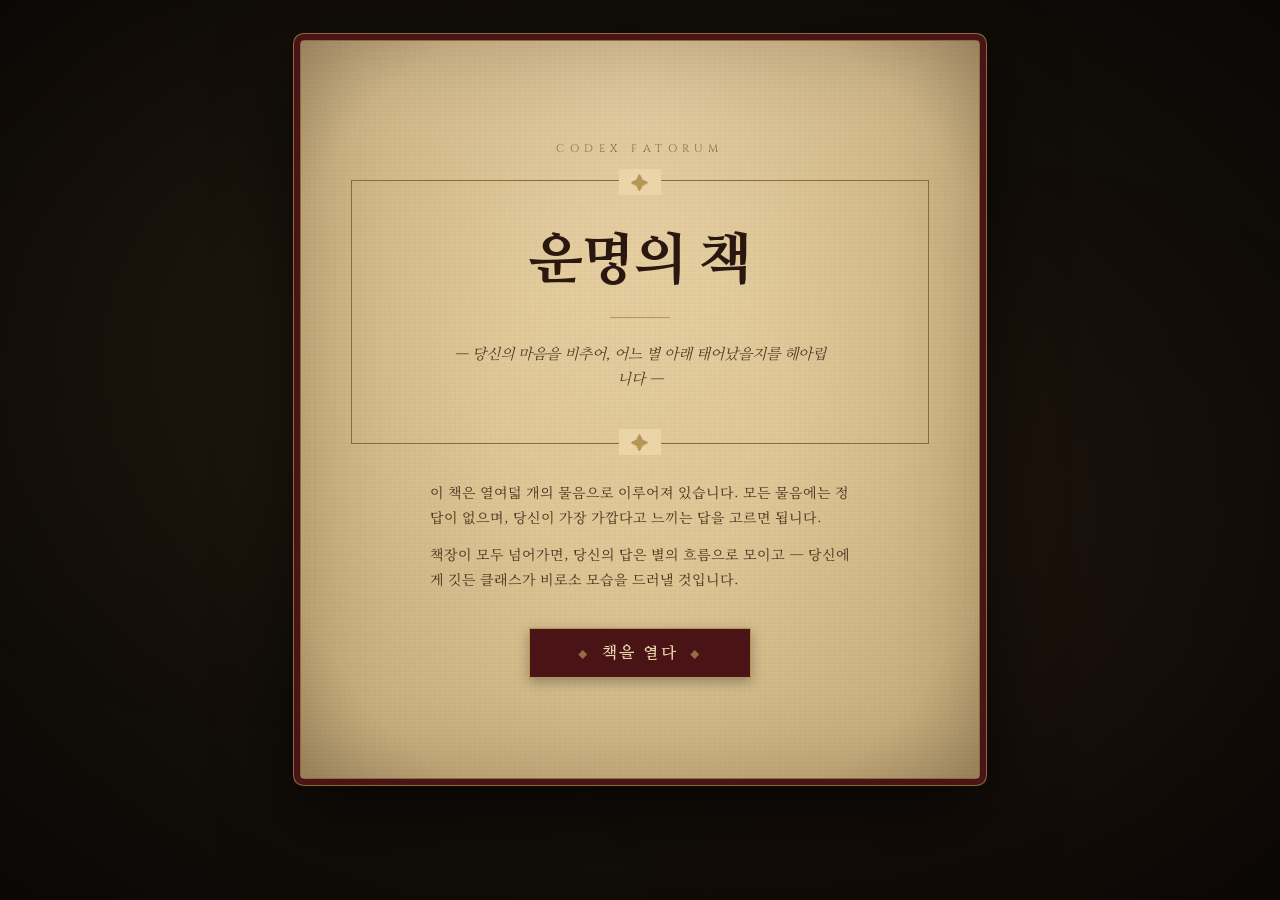
==== index.html @ a3064c16 "Add files via upload" ====
<!DOCTYPE html>
<html lang="ko">
<head>
<meta charset="UTF-8">
<meta name="viewport" content="width=device-width, initial-scale=1.0">
<title>운명의 책 — 당신의 클래스를 비추다</title>
<meta name="description" content="당신의 마음을 비추어, 어울리는 클래스를 만들어주는 운명의 책.">

<link rel="preconnect" href="https://fonts.googleapis.com">
<link rel="preconnect" href="https://fonts.gstatic.com" crossorigin>
<link href="https://fonts.googleapis.com/css2?family=Nanum+Myeongjo:wght@400;700;800&family=Noto+Serif+KR:wght@300;400;500;600;700&family=Cinzel:wght@400;600;700&display=swap" rel="stylesheet">

<link rel="stylesheet" href="style.css">
</head>

<body>
  <main class="book">

    <!-- ========== COVER ========== -->
    <section class="screen active" id="screen-cover">
      <div class="cover">
        <p class="cover-eyebrow">Codex Fatorum</p>
        <div class="cover-frame">
          <h1 class="cover-title">운명의 책</h1>
          <div class="cover-rule"></div>
          <p class="cover-subtitle">— 당신의 마음을 비추어, 어느 별 아래 태어났을지를 헤아립니다 —</p>
        </div>

        <div class="cover-body">
          <p>이 책은 열여덟 개의 물음으로 이루어져 있습니다. 모든 물음에는 정답이 없으며, 당신이 가장 가깝다고 느끼는 답을 고르면 됩니다.</p>
          <p>책장이 모두 넘어가면, 당신의 답은 별의 흐름으로 모이고 — 당신에게 깃든 클래스가 비로소 모습을 드러낼 것입니다.</p>
        </div>

        <button class="btn" id="btn-start">책을 열다</button>
      </div>
    </section>

    <!-- ========== QUIZ ========== -->
    <section class="screen" id="screen-quiz">
      <header class="quiz-header">
        <div class="quiz-page" id="qPage">PAGE 1 / 18</div>
        <div class="quiz-progress">
          <div class="quiz-progress-fill" id="qProgress"></div>
        </div>
        <div class="quiz-page">✦</div>
      </header>

      <span class="question-mark">Quaestio</span>
      <h2 class="question" id="qText"></h2>

      <div class="choices" id="qChoices"></div>
    </section>

    <!-- ========== LOADING ========== -->
    <section class="screen" id="screen-loading">
      <div class="loading">
        <div class="sigil">
          <svg viewBox="0 0 100 100" aria-hidden="true">
            <circle cx="50" cy="50" r="45"/>
            <circle cx="50" cy="50" r="35"/>
            <circle cx="50" cy="50" r="20"/>
            <path d="M 50 5 L 50 95 M 5 50 L 95 50"/>
            <path d="M 18 18 L 82 82 M 82 18 L 18 82"/>
            <circle cx="50" cy="5" r="2" fill="currentColor"/>
            <circle cx="50" cy="95" r="2" fill="currentColor"/>
            <circle cx="5" cy="50" r="2" fill="currentColor"/>
            <circle cx="95" cy="50" r="2" fill="currentColor"/>
          </svg>
        </div>
        <p class="loading-title">당신의 운명을 읽고 있습니다</p>
        <div class="loading-text">
          <span class="step">— 별의 흐름을 헤아리는 중 —</span>
          <span class="step">— 당신의 답을 그림자로 엮는 중 —</span>
          <span class="step">— 책장에 이름이 새겨지는 중 —</span>
        </div>
      </div>
    </section>

    <!-- ========== ERROR ========== -->
    <section class="screen" id="screen-error">
      <div class="cover">
        <p class="cover-eyebrow">Error</p>
        <div class="cover-frame">
          <h1 class="cover-title" style="font-size: clamp(24px, 5vw, 32px);">책장이 열리지 않았습니다</h1>
        </div>
        <div class="error-box" id="errorMsg"></div>
        <button class="btn" id="btn-retry">처음으로 돌아가기</button>
      </div>
    </section>

    <!-- ========== RESULT ========== -->
    <section class="screen" id="screen-result">
      <p class="result-eyebrow">Tua Classis</p>
      <h1 class="result-class" id="rClass"></h1>
      <p class="result-tagline" id="rTagline"></p>

      <div class="result-divider"><span class="result-divider-mark">✦</span></div>

      <p class="result-section-title">Arma — 무기</p>
      <div class="weapons">
        <p class="weapon-row"><span class="weapon-label">主</span><span id="rPrimary"></span></p>
        <p class="weapon-row"><span class="weapon-label">副</span><span id="rSecondary"></span></p>
      </div>

      <div class="result-divider"><span class="result-divider-mark">✦</span></div>

      <p class="result-section-title">Artes — 능력</p>
      <div class="skills" id="rSkills"></div>

      <div class="result-divider"><span class="result-divider-mark">✦</span></div>

      <p class="result-section-title">Donum — 퍽</p>
      <div class="perks" id="rPerks"></div>

      <div class="result-divider"><span class="result-divider-mark">✦</span></div>

      <p class="result-section-title">Interpretatio — 해설</p>
      <div class="interpretation" id="rInterpretation"></div>

      <div class="result-actions">
        <button class="btn btn-ghost" id="btn-restart">다시 책을 열다</button>
      </div>
    </section>

  </main>

<script src="app.js"></script>
</body>
</html>
---- style.css ----
/* ============================================
 * 운명의 책 — Spellbook aesthetic
 * Aged parchment on dark velvet, burgundy & gold
 * ============================================ */

:root {
  --bg-velvet: #15100a;
  --bg-deep: #0a0705;
  --paper: #ead4a8;
  --paper-shade: #d4ba85;
  --paper-fold: #b89968;
  --ink: #2a1810;
  --ink-soft: #4a3320;
  --ink-faint: #7a5a3a;
  --burgundy: #6e1d20;
  --burgundy-deep: #4a1316;
  --gold: #b89456;
  --gold-bright: #e0c075;
  --gold-faint: #8a6b3a;
  --success: #2d5a2d;
}

* { box-sizing: border-box; margin: 0; padding: 0; }

html, body {
  min-height: 100vh;
  font-family: 'Noto Serif KR', serif;
  color: var(--ink);
  background: var(--bg-deep);
  overflow-x: hidden;
}

/* === BACKDROP === */
body {
  background:
    radial-gradient(ellipse at center, #2a1d10 0%, #15100a 50%, #0a0705 100%),
    var(--bg-deep);
  background-attachment: fixed;
  padding: 40px 20px;
  display: flex;
  justify-content: center;
  align-items: flex-start;
  position: relative;
}

body::before {
  content: '';
  position: fixed;
  inset: 0;
  background-image:
    radial-gradient(circle at 20% 30%, rgba(184, 148, 86, 0.04) 0%, transparent 40%),
    radial-gradient(circle at 80% 70%, rgba(110, 29, 32, 0.05) 0%, transparent 40%);
  pointer-events: none;
  z-index: 0;
}

/* === BOOK === */
.book {
  width: 100%;
  max-width: 680px;
  background: radial-gradient(ellipse at top, var(--paper) 0%, var(--paper-shade) 100%);
  border: 1px solid var(--gold-faint);
  border-radius: 4px;
  box-shadow:
    0 0 0 6px var(--burgundy-deep),
    0 0 0 7px var(--gold-faint),
    0 30px 80px rgba(0, 0, 0, 0.7),
    inset 0 0 80px rgba(74, 51, 32, 0.25);
  padding: 60px 50px;
  position: relative;
  z-index: 1;
  min-height: 600px;
}

/* paper grain texture */
.book::before {
  content: '';
  position: absolute;
  inset: 0;
  background:
    repeating-linear-gradient(0deg,
      transparent 0px, transparent 2px,
      rgba(74, 51, 32, 0.015) 2px, rgba(74, 51, 32, 0.015) 4px),
    repeating-linear-gradient(90deg,
      transparent 0px, transparent 3px,
      rgba(74, 51, 32, 0.01) 3px, rgba(74, 51, 32, 0.01) 5px);
  pointer-events: none;
  border-radius: 4px;
  mix-blend-mode: multiply;
}

/* vignette */
.book::after {
  content: '';
  position: absolute;
  inset: 0;
  background: radial-gradient(ellipse at center,
    transparent 30%,
    rgba(74, 51, 32, 0.1) 80%,
    rgba(42, 24, 16, 0.25) 100%);
  pointer-events: none;
  border-radius: 4px;
}

/* === SCREEN MGMT === */
.screen { display: none; position: relative; z-index: 2; }
.screen.active { display: block; animation: fadeIn 0.8s ease-out; }

@keyframes fadeIn {
  from { opacity: 0; transform: translateY(8px); }
  to { opacity: 1; transform: translateY(0); }
}

/* === COVER === */
.cover {
  text-align: center;
  padding: 40px 0;
}

.cover-frame {
  border: 1px solid var(--gold-faint);
  padding: 50px 30px;
  margin: 20px 0 36px;
  position: relative;
}

.cover-frame::before,
.cover-frame::after {
  content: '✦';
  position: absolute;
  color: var(--gold);
  font-size: 18px;
  background: var(--paper);
  padding: 0 12px;
}
.cover-frame::before { top: -12px; left: 50%; transform: translateX(-50%); }
.cover-frame::after { bottom: -12px; left: 50%; transform: translateX(-50%); }

.cover-eyebrow {
  font-family: 'Cinzel', serif;
  font-size: 11px;
  letter-spacing: 0.5em;
  color: var(--gold-faint);
  margin-bottom: 24px;
  text-transform: uppercase;
}

.cover-title {
  font-family: 'Nanum Myeongjo', serif;
  font-weight: 800;
  font-size: clamp(36px, 7vw, 56px);
  color: var(--ink);
  line-height: 1.1;
  margin-bottom: 18px;
  letter-spacing: -0.02em;
}

.cover-rule {
  width: 60px;
  height: 1px;
  background: var(--gold);
  margin: 24px auto;
}

.cover-subtitle {
  font-family: 'Nanum Myeongjo', serif;
  font-style: italic;
  color: var(--ink-soft);
  font-size: 15px;
  line-height: 1.7;
  max-width: 380px;
  margin: 0 auto;
}

.cover-body {
  color: var(--ink-soft);
  font-size: 14px;
  line-height: 1.8;
  max-width: 420px;
  margin: 0 auto 36px;
  text-align: left;
}

.cover-body p { margin-bottom: 12px; }

/* === BUTTONS === */
.btn {
  font-family: 'Nanum Myeongjo', serif;
  font-size: 16px;
  font-weight: 700;
  color: var(--paper);
  background: var(--burgundy-deep);
  border: 1px solid var(--gold);
  padding: 14px 36px;
  cursor: pointer;
  letter-spacing: 0.15em;
  transition: all 0.3s ease;
  box-shadow: 0 4px 12px rgba(0, 0, 0, 0.3);
}

.btn:hover {
  background: var(--burgundy);
  box-shadow: 0 6px 20px rgba(0, 0, 0, 0.4), 0 0 20px rgba(184, 148, 86, 0.2);
  transform: translateY(-1px);
}

.btn::before, .btn::after {
  content: '◆';
  color: var(--gold);
  font-size: 10px;
  margin: 0 12px;
  opacity: 0.7;
}

.btn-ghost {
  background: transparent;
  color: var(--ink-soft);
  border: 1px solid var(--gold-faint);
  font-size: 13px;
  padding: 10px 24px;
  letter-spacing: 0.1em;
}

.btn-ghost:hover {
  background: rgba(184, 148, 86, 0.1);
  color: var(--ink);
  box-shadow: none;
}

.btn-ghost::before, .btn-ghost::after { display: none; }

/* === QUIZ === */
.quiz-header {
  display: flex;
  justify-content: space-between;
  align-items: center;
  margin-bottom: 36px;
  padding-bottom: 20px;
  border-bottom: 1px solid var(--gold-faint);
}

.quiz-page {
  font-family: 'Cinzel', serif;
  font-size: 12px;
  letter-spacing: 0.3em;
  color: var(--gold-faint);
}

.quiz-progress {
  flex: 1;
  margin: 0 24px;
  height: 1px;
  background: rgba(184, 148, 86, 0.2);
  position: relative;
}

.quiz-progress-fill {
  position: absolute;
  left: 0;
  top: -1px;
  height: 3px;
  background: var(--gold);
  transition: width 0.5s ease;
  box-shadow: 0 0 8px rgba(184, 148, 86, 0.5);
  width: 5%;
}

.question-mark {
  font-family: 'Cinzel', serif;
  color: var(--gold);
  font-size: 14px;
  letter-spacing: 0.4em;
  margin-bottom: 18px;
  display: block;
}

.question {
  font-family: 'Nanum Myeongjo', serif;
  font-weight: 700;
  font-size: clamp(20px, 3vw, 24px);
  line-height: 1.5;
  color: var(--ink);
  margin-bottom: 36px;
  min-height: 100px;
}

.choices { display: flex; flex-direction: column; gap: 12px; }

.choice {
  background: rgba(255, 251, 240, 0.4);
  border: 1px solid rgba(184, 148, 86, 0.3);
  padding: 18px 22px;
  font-family: 'Noto Serif KR', serif;
  font-size: 15px;
  line-height: 1.6;
  color: var(--ink);
  text-align: left;
  cursor: pointer;
  transition: all 0.25s ease;
  position: relative;
  overflow: hidden;
}

.choice::before {
  content: attr(data-mark);
  font-family: 'Cinzel', serif;
  color: var(--gold-faint);
  font-size: 13px;
  font-weight: 700;
  margin-right: 14px;
  letter-spacing: 0.1em;
}

.choice:hover {
  background: rgba(255, 251, 240, 0.8);
  border-color: var(--gold);
  transform: translateX(4px);
  box-shadow: -3px 0 0 var(--burgundy);
}

.choice:hover::before { color: var(--burgundy); }

.choice:disabled {
  opacity: 0.4;
  cursor: not-allowed;
  transform: none;
}

/* === LOADING === */
.loading {
  text-align: center;
  padding: 60px 20px;
}

.sigil {
  width: 90px;
  height: 90px;
  margin: 0 auto 32px;
  position: relative;
  color: var(--gold);
  animation: spin 8s linear infinite;
}

.sigil svg { width: 100%; height: 100%; }
.sigil svg circle, .sigil svg path { stroke: currentColor; fill: none; stroke-width: 1; }
.sigil svg circle[fill="currentColor"] { fill: currentColor; stroke: none; }

@keyframes spin {
  from { transform: rotate(0deg); }
  to { transform: rotate(360deg); }
}

.sigil::after {
  content: '';
  position: absolute;
  inset: -12px;
  border-radius: 50%;
  background: radial-gradient(circle, rgba(224, 192, 117, 0.3) 0%, transparent 60%);
  animation: pulse 2.4s ease-in-out infinite;
}

@keyframes pulse {
  0%, 100% { opacity: 0.3; transform: scale(0.9); }
  50% { opacity: 0.6; transform: scale(1.15); }
}

.loading-title {
  font-family: 'Nanum Myeongjo', serif;
  font-weight: 700;
  font-size: clamp(22px, 4vw, 28px);
  color: var(--ink);
  margin-bottom: 18px;
  letter-spacing: 0.02em;
}

.loading-title::after {
  content: '';
  display: inline-block;
  width: 1ch;
  text-align: left;
  animation: dots 1.6s steps(4, end) infinite;
}

@keyframes dots {
  0%, 25% { content: ''; }
  26%, 50% { content: '.'; }
  51%, 75% { content: '..'; }
  76%, 100% { content: '...'; }
}

.loading-text {
  font-family: 'Nanum Myeongjo', serif;
  font-style: italic;
  color: var(--ink-soft);
  font-size: 15px;
  line-height: 1.9;
}

.loading-text .step {
  display: block;
  opacity: 0.5;
  margin: 4px 0;
  animation: fadeStep 4s ease-in-out infinite;
}
.loading-text .step:nth-child(2) { animation-delay: 1.3s; }
.loading-text .step:nth-child(3) { animation-delay: 2.6s; }

@keyframes fadeStep {
  0%, 100% { opacity: 0.3; }
  50% { opacity: 1; }
}

/* === RESULT === */
.result-eyebrow {
  font-family: 'Cinzel', serif;
  font-size: 11px;
  letter-spacing: 0.5em;
  color: var(--gold-faint);
  text-align: center;
  margin-bottom: 20px;
}

.result-class {
  font-family: 'Nanum Myeongjo', serif;
  font-weight: 800;
  font-size: clamp(36px, 6vw, 48px);
  color: var(--ink);
  text-align: center;
  line-height: 1.1;
  margin-bottom: 14px;
}

.result-tagline {
  font-family: 'Nanum Myeongjo', serif;
  font-style: italic;
  color: var(--burgundy);
  font-size: 16px;
  text-align: center;
  margin-bottom: 32px;
  line-height: 1.6;
}

.result-divider {
  display: flex;
  align-items: center;
  margin: 36px 0 28px;
  gap: 14px;
}

.result-divider::before,
.result-divider::after {
  content: '';
  flex: 1;
  height: 1px;
  background: var(--gold-faint);
}

.result-divider-mark {
  color: var(--gold);
  font-size: 12px;
}

.result-section-title {
  font-family: 'Cinzel', serif;
  font-size: 12px;
  letter-spacing: 0.4em;
  color: var(--gold-faint);
  text-transform: uppercase;
  margin-bottom: 14px;
  text-align: center;
}

.weapons {
  text-align: center;
  margin-bottom: 28px;
}

.weapon-row {
  font-family: 'Nanum Myeongjo', serif;
  font-size: 15px;
  color: var(--ink);
  margin: 6px 0;
  line-height: 1.6;
}

.weapon-label {
  color: var(--ink-faint);
  font-size: 12px;
  letter-spacing: 0.2em;
  margin-right: 10px;
}

.skills {
  display: grid;
  grid-template-columns: repeat(auto-fit, minmax(110px, 1fr));
  gap: 10px;
  margin-bottom: 28px;
}

.skill {
  background: rgba(184, 148, 86, 0.08);
  border: 1px solid var(--gold-faint);
  padding: 10px 14px;
  text-align: center;
  font-family: 'Nanum Myeongjo', serif;
  font-weight: 700;
  color: var(--ink);
  font-size: 14px;
  letter-spacing: 0.05em;
}

.perks { margin-bottom: 28px; }

.perk {
  border-left: 3px solid var(--burgundy);
  background: rgba(110, 29, 32, 0.05);
  padding: 14px 18px;
  margin-bottom: 12px;
}

.perk-name {
  font-family: 'Nanum Myeongjo', serif;
  font-weight: 700;
  color: var(--ink);
  font-size: 16px;
  margin-bottom: 8px;
}

.perk-effects {
  font-size: 13px;
  line-height: 1.7;
  color: var(--ink-soft);
}

.perk-positive::before {
  content: '＋';
  color: var(--success);
  font-weight: 700;
  margin-right: 6px;
}

.perk-negative {
  margin-top: 4px;
  display: block;
}
.perk-negative::before {
  content: '－';
  color: var(--burgundy);
  font-weight: 700;
  margin-right: 6px;
}

.interpretation {
  font-family: 'Nanum Myeongjo', serif;
  font-size: 16px;
  line-height: 1.9;
  color: var(--ink);
  text-align: left;
  background: rgba(74, 51, 32, 0.04);
  padding: 24px 26px;
  border-top: 1px solid var(--gold-faint);
  border-bottom: 1px solid var(--gold-faint);
  margin-bottom: 32px;
}

.interpretation::first-letter {
  font-family: 'Nanum Myeongjo', serif;
  font-weight: 800;
  color: var(--burgundy);
  font-size: 2.4em;
  float: left;
  line-height: 0.9;
  margin: 6px 6px 0 0;
}

.result-actions {
  text-align: center;
  padding-top: 8px;
}

/* === ERROR === */
.error-box {
  background: rgba(110, 29, 32, 0.1);
  border: 1px solid var(--burgundy);
  padding: 20px;
  margin: 20px auto 30px;
  max-width: 480px;
  color: var(--burgundy-deep);
  font-size: 14px;
  line-height: 1.7;
  text-align: left;
  font-family: 'Noto Serif KR', serif;
}

/* === MOBILE === */
@media (max-width: 540px) {
  body { padding: 20px 12px; }
  .book { padding: 36px 24px; }
  .cover-frame { padding: 36px 20px; }
  .choice { padding: 14px 16px; font-size: 14px; }
  .quiz-progress { margin: 0 12px; }
  .loading { padding: 40px 10px; }
}
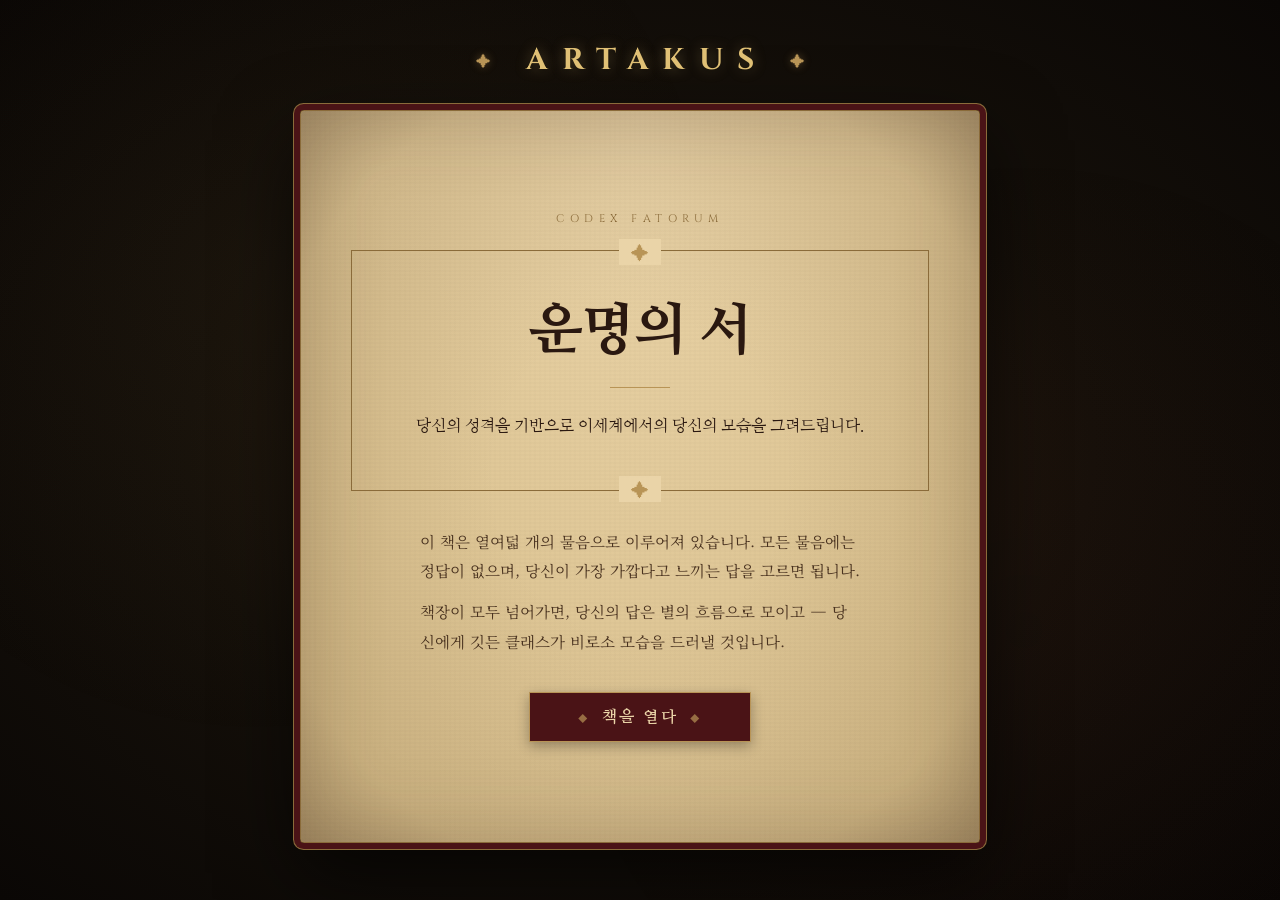
==== commit 07e5ec56: "Add files via upload" ====
--- a/index.html
+++ b/index.html
@@ -3,8 +3,8 @@
 <head>
 <meta charset="UTF-8">
 <meta name="viewport" content="width=device-width, initial-scale=1.0">
-<title>운명의 책 — 당신의 클래스를 비추다</title>
-<meta name="description" content="당신의 마음을 비추어, 어울리는 클래스를 만들어주는 운명의 책.">
+<title>운명의 서 — 이세계의 당신</title>
+<meta name="description" content="당신의 성격을 기반으로 이세계에서의 당신의 모습을 그려드립니다.">
 
 <link rel="preconnect" href="https://fonts.googleapis.com">
 <link rel="preconnect" href="https://fonts.gstatic.com" crossorigin>
@@ -14,6 +14,12 @@
 </head>
 
 <body>
+  <header class="masthead" aria-label="ARTAKUS">
+    <span class="masthead-flourish" aria-hidden="true">✦</span>
+    <h2 class="masthead-title">ARTAKUS</h2>
+    <span class="masthead-flourish" aria-hidden="true">✦</span>
+  </header>
+
   <main class="book">
 
     <!-- ========== COVER ========== -->
@@ -21,9 +27,9 @@
       <div class="cover">
         <p class="cover-eyebrow">Codex Fatorum</p>
         <div class="cover-frame">
-          <h1 class="cover-title">운명의 책</h1>
+          <h1 class="cover-title">운명의 서</h1>
           <div class="cover-rule"></div>
-          <p class="cover-subtitle">— 당신의 마음을 비추어, 어느 별 아래 태어났을지를 헤아립니다 —</p>
+          <p class="cover-subtitle">당신의 성격을 기반으로 이세계에서의 당신의 모습을 그려드립니다.</p>
         </div>
 
         <div class="cover-body">
@@ -117,8 +123,23 @@
       <p class="result-section-title">Interpretatio — 해설</p>
       <div class="interpretation" id="rInterpretation"></div>
 
+      <div class="result-divider"><span class="result-divider-mark">✦</span></div>
+
+      <p class="result-section-title">Iter — 당신의 여정</p>
+      <div class="journey" id="rJourney"></div>
+
+      <!-- 캡쳐 시에만 보이는 푸터 (평소엔 숨김) -->
+      <div class="capture-footer" id="captureFooter" aria-hidden="true">
+        <div class="capture-footer-brand">ARTAKUS</div>
+        <div class="capture-footer-sub">운명의 서 — 이세계의 당신</div>
+      </div>
+
       <div class="result-actions">
-        <button class="btn btn-ghost" id="btn-restart">다시 책을 열다</button>
+        <button class="btn" id="btn-share">결과 공유하기</button>
+        <div class="result-actions-secondary">
+          <button class="btn btn-ghost" id="btn-save">이미지로 저장</button>
+          <button class="btn btn-ghost" id="btn-restart">다시 책을 열다</button>
+        </div>
       </div>
     </section>
 
--- a/style.css
+++ b/style.css
@@ -38,9 +38,51 @@
   background-attachment: fixed;
   padding: 40px 20px;
   display: flex;
+  flex-direction: column;
+  align-items: center;
+  position: relative;
+}
+
+/* === MASTHEAD (ARTAKUS) === */
+.masthead {
+  display: flex;
+  align-items: center;
   justify-content: center;
-  align-items: flex-start;
+  gap: 22px;
+  margin-bottom: 30px;
   position: relative;
+  z-index: 2;
+  width: 100%;
+  max-width: 680px;
+}
+
+.masthead-title {
+  font-family: 'Cinzel', serif;
+  font-size: clamp(22px, 4vw, 30px);
+  font-weight: 700;
+  letter-spacing: 0.45em;
+  color: var(--gold-bright);
+  text-shadow:
+    0 0 14px rgba(224, 192, 117, 0.35),
+    0 2px 4px rgba(0, 0, 0, 0.5);
+  margin: 0;
+  padding-left: 0.45em; /* 트래킹 보정 (중앙 정렬) */
+}
+
+.masthead-flourish {
+  color: var(--gold);
+  font-size: 15px;
+  text-shadow: 0 0 8px rgba(184, 148, 86, 0.4);
+}
+
+@media (max-width: 540px) {
+  .masthead {
+    gap: 14px;
+    margin-bottom: 22px;
+  }
+  .masthead-title {
+    letter-spacing: 0.35em;
+  }
 }
 
 body::before {
@@ -164,19 +206,20 @@
 
 .cover-subtitle {
   font-family: 'Nanum Myeongjo', serif;
-  font-style: italic;
-  color: var(--ink-soft);
-  font-size: 15px;
-  line-height: 1.7;
-  max-width: 380px;
+  color: var(--ink);
+  font-size: 16px;
+  line-height: 1.75;
+  font-weight: 500;
+  max-width: 460px;
   margin: 0 auto;
 }
 
 .cover-body {
   color: var(--ink-soft);
-  font-size: 14px;
-  line-height: 1.8;
-  max-width: 420px;
+  font-size: 15.5px;
+  line-height: 1.9;
+  font-weight: 400;
+  max-width: 440px;
   margin: 0 auto 36px;
   text-align: left;
 }
@@ -277,11 +320,12 @@
 .question {
   font-family: 'Nanum Myeongjo', serif;
   font-weight: 700;
-  font-size: clamp(20px, 3vw, 24px);
-  line-height: 1.5;
+  font-size: clamp(22px, 3.2vw, 26px);
+  line-height: 1.55;
   color: var(--ink);
   margin-bottom: 36px;
   min-height: 100px;
+  letter-spacing: -0.01em;
 }
 
 .choices { display: flex; flex-direction: column; gap: 12px; }
@@ -291,8 +335,9 @@
   border: 1px solid rgba(184, 148, 86, 0.3);
   padding: 18px 22px;
   font-family: 'Noto Serif KR', serif;
-  font-size: 15px;
-  line-height: 1.6;
+  font-size: 16px;
+  font-weight: 500;
+  line-height: 1.7;
   color: var(--ink);
   text-align: left;
   cursor: pointer;
@@ -477,10 +522,11 @@
 
 .weapon-row {
   font-family: 'Nanum Myeongjo', serif;
-  font-size: 15px;
+  font-size: 16.5px;
+  font-weight: 500;
   color: var(--ink);
   margin: 6px 0;
-  line-height: 1.6;
+  line-height: 1.7;
 }
 
 .weapon-label {
@@ -500,12 +546,12 @@
 .skill {
   background: rgba(184, 148, 86, 0.08);
   border: 1px solid var(--gold-faint);
-  padding: 10px 14px;
-  text-align: center;
-  font-family: 'Nanum Myeongjo', serif;
-  font-weight: 700;
-  color: var(--ink);
-  font-size: 14px;
+  padding: 11px 14px;
+  text-align: center;
+  font-family: 'Nanum Myeongjo', serif;
+  font-weight: 700;
+  color: var(--ink);
+  font-size: 15px;
   letter-spacing: 0.05em;
 }
 
@@ -522,13 +568,14 @@
   font-family: 'Nanum Myeongjo', serif;
   font-weight: 700;
   color: var(--ink);
-  font-size: 16px;
+  font-size: 17px;
   margin-bottom: 8px;
 }
 
 .perk-effects {
-  font-size: 13px;
-  line-height: 1.7;
+  font-size: 14px;
+  line-height: 1.8;
+  font-weight: 500;
   color: var(--ink-soft);
 }
 
@@ -552,15 +599,17 @@
 
 .interpretation {
   font-family: 'Nanum Myeongjo', serif;
-  font-size: 16px;
-  line-height: 1.9;
+  font-size: 17px;
+  font-weight: 500;
+  line-height: 2.0;
   color: var(--ink);
   text-align: left;
   background: rgba(74, 51, 32, 0.04);
-  padding: 24px 26px;
+  padding: 26px 28px;
   border-top: 1px solid var(--gold-faint);
   border-bottom: 1px solid var(--gold-faint);
   margin-bottom: 32px;
+  letter-spacing: -0.005em;
 }
 
 .interpretation::first-letter {
@@ -573,9 +622,102 @@
   margin: 6px 6px 0 0;
 }
 
+/* === JOURNEY (당신의 여정) === */
+.journey {
+  margin-bottom: 32px;
+}
+
+.journey-entry {
+  display: flex;
+  align-items: baseline;
+  gap: 18px;
+  padding: 12px 6px;
+  border-bottom: 1px dashed rgba(184, 148, 86, 0.35);
+  font-family: 'Nanum Myeongjo', serif;
+}
+
+.journey-entry:last-child {
+  border-bottom: none;
+}
+
+.journey-mark {
+  font-family: 'Cinzel', serif;
+  color: var(--gold);
+  font-size: 13px;
+  font-weight: 700;
+  letter-spacing: 0.15em;
+  min-width: 42px;
+  text-align: right;
+  flex-shrink: 0;
+}
+
+.journey-text {
+  font-size: 16px;
+  font-weight: 500;
+  line-height: 1.65;
+  color: var(--ink);
+}
+
+/* 캡쳐 시에만 보이는 푸터 */
+.capture-footer {
+  display: none;
+  text-align: center;
+  margin-top: 28px;
+  padding-top: 22px;
+  border-top: 1px solid var(--gold-faint);
+}
+
+.capture-footer-brand {
+  font-family: 'Cinzel', serif;
+  font-size: 16px;
+  font-weight: 700;
+  letter-spacing: 0.5em;
+  color: var(--gold);
+  padding-left: 0.5em;
+  margin-bottom: 6px;
+}
+
+.capture-footer-sub {
+  font-family: 'Nanum Myeongjo', serif;
+  font-size: 12px;
+  color: var(--ink-faint);
+  letter-spacing: 0.05em;
+}
+
+.book.capturing .capture-footer {
+  display: block;
+}
+.book.capturing .result-actions {
+  display: none;
+}
+
 .result-actions {
-  text-align: center;
   padding-top: 8px;
+  display: flex;
+  flex-direction: column;
+  align-items: center;
+  gap: 14px;
+}
+
+.result-actions .btn {
+  min-width: 220px;
+}
+
+.result-actions-secondary {
+  display: flex;
+  gap: 10px;
+  flex-wrap: wrap;
+  justify-content: center;
+}
+
+.result-actions-secondary .btn-ghost {
+  min-width: 0;
+}
+
+.btn:disabled {
+  opacity: 0.6;
+  cursor: not-allowed;
+  pointer-events: none;
 }
 
 /* === ERROR === */
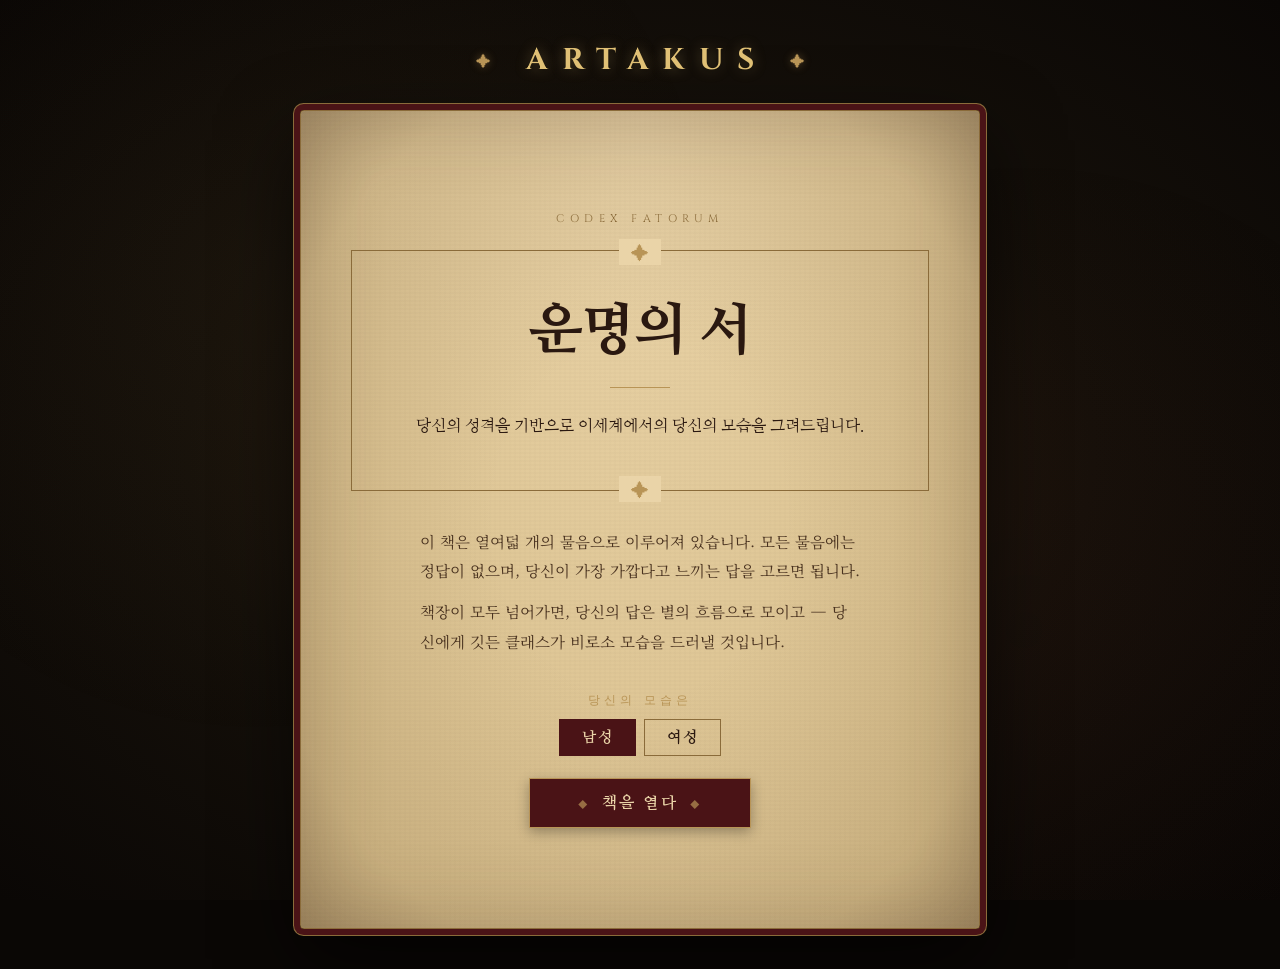
==== commit 090b4fe6: "Add files via upload" ====
--- a/index.html
+++ b/index.html
@@ -35,6 +35,14 @@
         <div class="cover-body">
           <p>이 책은 열여덟 개의 물음으로 이루어져 있습니다. 모든 물음에는 정답이 없으며, 당신이 가장 가깝다고 느끼는 답을 고르면 됩니다.</p>
           <p>책장이 모두 넘어가면, 당신의 답은 별의 흐름으로 모이고 — 당신에게 깃든 클래스가 비로소 모습을 드러낼 것입니다.</p>
+        </div>
+
+        <div class="gender-selector" role="radiogroup" aria-label="당신의 모습">
+          <p class="gender-label">당신의 모습은</p>
+          <div class="gender-buttons">
+            <button type="button" class="gender-btn active" data-gender="m" role="radio" aria-checked="true">남성</button>
+            <button type="button" class="gender-btn" data-gender="f" role="radio" aria-checked="false">여성</button>
+          </div>
         </div>
 
         <button class="btn" id="btn-start">책을 열다</button>
@@ -96,8 +104,12 @@
 
     <!-- ========== RESULT ========== -->
     <section class="screen" id="screen-result">
+      <div class="result-portrait-wrap">
+        <img id="rPortrait" class="result-portrait" alt="" />
+      </div>
       <p class="result-eyebrow">Tua Classis</p>
       <h1 class="result-class" id="rClass"></h1>
+      <p class="result-race" id="rRace"></p>
       <p class="result-tagline" id="rTagline"></p>
 
       <div class="result-divider"><span class="result-divider-mark">✦</span></div>
@@ -128,6 +140,11 @@
       <p class="result-section-title">Iter — 당신의 여정</p>
       <div class="journey" id="rJourney"></div>
 
+      <div class="result-divider"><span class="result-divider-mark">✦</span></div>
+
+      <p class="result-section-title">Responsa — 당신의 답안</p>
+      <div class="responsa" id="rResponsa"></div>
+
       <!-- 캡쳐 시에만 보이는 푸터 (평소엔 숨김) -->
       <div class="capture-footer" id="captureFooter" aria-hidden="true">
         <div class="capture-footer-brand">ARTAKUS</div>
--- a/style.css
+++ b/style.css
@@ -456,6 +456,67 @@
 }
 
 /* === RESULT === */
+/* === RESULT PORTRAIT === */
+.result-portrait-wrap {
+  display: flex;
+  justify-content: center;
+  margin: 0 0 22px;
+}
+.result-portrait {
+  width: 240px;
+  height: 240px;
+  object-fit: cover;
+  display: block;
+  background: var(--paper);
+  box-shadow:
+    0 0 0 1px var(--gold-faint),
+    0 0 0 5px var(--paper),
+    0 0 0 6px var(--gold-faint),
+    0 6px 18px rgba(0, 0, 0, 0.18);
+}
+.result-portrait[src=""],
+.result-portrait:not([src]) {
+  display: none;
+}
+
+/* === GENDER SELECTOR (COVER) === */
+.gender-selector {
+  text-align: center;
+  margin: 18px 0 22px;
+}
+.gender-label {
+  font-family: 'Cinzel', serif;
+  font-size: 12px;
+  letter-spacing: 0.35em;
+  color: var(--gold);
+  text-transform: uppercase;
+  margin-bottom: 10px;
+}
+.gender-buttons {
+  display: inline-flex;
+  gap: 8px;
+}
+.gender-btn {
+  font-family: 'Nanum Myeongjo', serif;
+  font-weight: 700;
+  font-size: 15px;
+  padding: 8px 22px;
+  background: transparent;
+  color: var(--ink);
+  border: 1px solid var(--gold-faint);
+  cursor: pointer;
+  letter-spacing: 0.1em;
+  transition: background 0.15s, color 0.15s, border-color 0.15s;
+}
+.gender-btn:hover {
+  background: rgba(184, 148, 86, 0.1);
+}
+.gender-btn.active {
+  background: var(--burgundy-deep);
+  color: var(--paper);
+  border-color: var(--burgundy-deep);
+}
+
 .result-eyebrow {
   font-family: 'Cinzel', serif;
   font-size: 11px;
@@ -472,7 +533,26 @@
   color: var(--ink);
   text-align: center;
   line-height: 1.1;
+  margin-bottom: 8px;
+}
+
+.result-race {
+  font-family: 'Nanum Myeongjo', serif;
+  font-weight: 700;
+  font-size: 14px;
+  letter-spacing: 0.3em;
+  color: var(--gold);
+  text-align: center;
   margin-bottom: 14px;
+  padding-left: 0.3em;
+}
+
+.result-race::before,
+.result-race::after {
+  content: '·';
+  color: var(--gold-faint);
+  margin: 0 14px;
+  font-size: 14px;
 }
 
 .result-tagline {
@@ -538,21 +618,21 @@
 
 .skills {
   display: grid;
-  grid-template-columns: repeat(auto-fit, minmax(110px, 1fr));
-  gap: 10px;
+  grid-template-columns: repeat(auto-fit, minmax(85px, 1fr));
+  gap: 8px;
   margin-bottom: 28px;
 }
 
 .skill {
   background: rgba(184, 148, 86, 0.08);
   border: 1px solid var(--gold-faint);
-  padding: 11px 14px;
-  text-align: center;
-  font-family: 'Nanum Myeongjo', serif;
-  font-weight: 700;
-  color: var(--ink);
-  font-size: 15px;
-  letter-spacing: 0.05em;
+  padding: 7px 10px;
+  text-align: center;
+  font-family: 'Nanum Myeongjo', serif;
+  font-weight: 700;
+  color: var(--ink);
+  font-size: 13px;
+  letter-spacing: 0.03em;
 }
 
 .perks { margin-bottom: 28px; }
@@ -622,6 +702,70 @@
   margin: 6px 6px 0 0;
 }
 
+/* === SPECIAL ABILITY (필살/특수능력) === */
+.special-ability {
+  background:
+    linear-gradient(135deg, rgba(110, 29, 32, 0.08), rgba(184, 148, 86, 0.08));
+  border: 1.5px solid var(--gold);
+  padding: 22px 24px 20px;
+  margin: 8px 0 28px;
+  position: relative;
+  box-shadow:
+    0 0 0 1px rgba(184, 148, 86, 0.15),
+    0 0 24px rgba(184, 148, 86, 0.08),
+    inset 0 0 30px rgba(110, 29, 32, 0.05);
+}
+
+.special-ability::before {
+  content: '✦';
+  position: absolute;
+  top: -11px;
+  left: 50%;
+  transform: translateX(-50%);
+  background: var(--paper);
+  padding: 0 14px;
+  color: var(--gold);
+  font-size: 16px;
+}
+
+.special-ability-name {
+  font-family: 'Nanum Myeongjo', serif;
+  font-weight: 800;
+  font-size: 20px;
+  color: var(--burgundy);
+  text-align: center;
+  margin-bottom: 12px;
+  letter-spacing: 0.05em;
+  text-shadow: 0 1px 0 rgba(184, 148, 86, 0.15);
+}
+
+.special-ability-desc {
+  font-family: 'Nanum Myeongjo', serif;
+  font-size: 15.5px;
+  font-weight: 500;
+  font-style: italic;
+  line-height: 1.75;
+  color: var(--ink);
+  text-align: center;
+}
+
+/* === CAPTURING — html2canvas 호환성 패치 === */
+/* 장식 의사 요소(vignette, 질감)를 캡쳐 중 비활성화 */
+.book.capturing::before,
+.book.capturing::after {
+  display: none !important;
+}
+.book.capturing {
+  box-shadow:
+    0 0 0 6px var(--burgundy-deep),
+    0 0 0 7px var(--gold-faint) !important;
+  background: var(--paper) !important;
+}
+/* 특수능력 박스의 그림자도 캡쳐 시 단순화 */
+.book.capturing .special-ability {
+  box-shadow: 0 0 0 1px rgba(184, 148, 86, 0.15) !important;
+}
+
 /* === JOURNEY (당신의 여정) === */
 .journey {
   margin-bottom: 32px;
@@ -656,6 +800,63 @@
   font-weight: 500;
   line-height: 1.65;
   color: var(--ink);
+}
+
+/* === RESPONSA (당신의 답안) === */
+.responsa {
+  margin-bottom: 32px;
+}
+
+.responsa-item {
+  padding: 14px 4px 16px;
+  border-bottom: 1px dashed rgba(184, 148, 86, 0.35);
+}
+
+.responsa-item:last-child {
+  border-bottom: none;
+}
+
+.responsa-question {
+  font-family: 'Nanum Myeongjo', serif;
+  font-weight: 700;
+  font-size: 14.5px;
+  color: var(--ink);
+  margin-bottom: 8px;
+  line-height: 1.5;
+}
+
+.responsa-choices {
+  list-style: none;
+  padding: 0;
+  margin: 0;
+}
+
+.responsa-choice {
+  font-family: 'Noto Serif KR', serif;
+  font-size: 13px;
+  line-height: 1.55;
+  color: rgba(74, 51, 32, 0.55);
+  padding: 3px 0 3px 18px;
+  position: relative;
+}
+
+.responsa-choice::before {
+  content: '○';
+  position: absolute;
+  left: 0;
+  color: var(--gold-faint);
+  font-size: 11px;
+}
+
+.responsa-choice.selected {
+  color: var(--ink);
+  font-weight: 600;
+}
+
+.responsa-choice.selected::before {
+  content: '●';
+  color: var(--gold);
+  font-size: 11px;
 }
 
 /* 캡쳐 시에만 보이는 푸터 */
